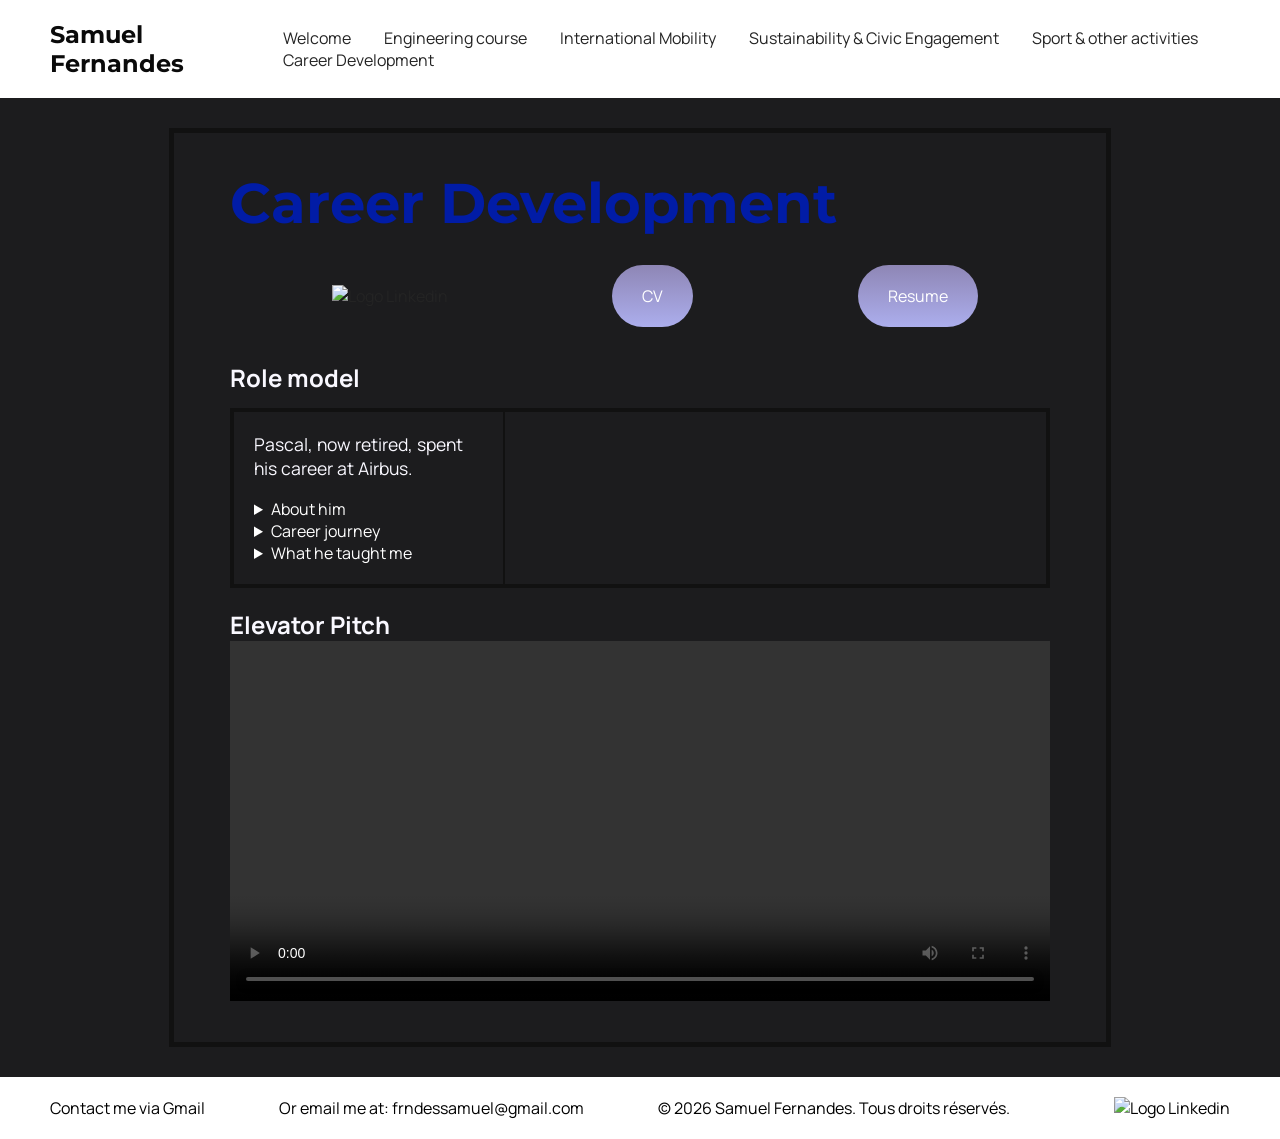
==== Career Development.html @ a3ace602 "Mise à jour du site" ====
<!DOCTYPE html>
<html lang="fr">

<head>
    <meta charset="utf-8" >
    <title>Portfolio - Robbie Lens Photographie</title>
    <link href="style/style.css" rel="stylesheet" >
    <link href="style/Career-Development.css" rel="stylesheet" >
    <link rel="preconnect" href="https://fonts.googleapis.com">
    <link rel="preconnect" href="https://fonts.gstatic.com" crossorigin>
    <link href="https://fonts.googleapis.com/css2?family=Manrope&family=Montserrat&display=swap" rel="stylesheet">
</head>

<body>
    <header>
        <nav>
            <p class="nom">Samuel Fernandes</p>
            <div>
                <a href="index.html">Welcome</a>
                <a href="Engineering course.html">Engineering course</a>
                <a href="International Mobility.html">International Mobility</a>
                <a href="Sustainability & Civic Engagement.html">Sustainability & Civic Engagement</a>
                <a href="Sport & other activities.html">Sport & other activities</a>
                <a href="Career Development.html">Career Development</a>
            </div>
        </nav>
    </header>
    <main>
        <section style="max-width: 820px; margin: 30px auto; padding: 36px 56px; border: 5px solid #111; color: #242424;">
            <h1 style="margin-bottom: 28px;">Career Development</h1>

            <div style="display: flex; justify-content: space-around; align-items: center; gap: 20px; flex-wrap: wrap; margin-bottom: 34px;">
                <a target="_blank" href="https://www.linkedin.com/in/samuel-fernandes-414a6a2a8" class="lien-icone">
                        <img class="logo-linkedin2" src="images/LinkedIn-Logo.png" alt="Logo Linkedin" >
                </a>
                <a href="CV - Samuel Fernandes.pdf" target="_blank" rel="noopener noreferrer" class="cta">CV</a>
                <a href="Resume - Samuel Fernandes.pdf" target="_blank" rel="noopener noreferrer" class="cta">Resume</a>
            </div>

            <h2 style=" margin-bottom: 14px;">Role model</h2>
            <div style="display: grid; grid-template-columns: repeat(3, 1fr); border: 4px solid #111; margin-bottom: 20px;">
                <div style="padding: 20px; border-right: 2px solid #111; color: #fff;">
                    <p style="margin-bottom: 18px;">Pascal, now retired, spent his career at Airbus.</p>
                    <details>
                        <summary>About him</summary>
                        His path—from a working-class background to engineering studies in Toulouse, a PhD in system safety, and research in California—shows the value of perseverance and lifelong learning. Although he faced setbacks, including a failed interview and a lack of confidence sometimes, he eventually found his place in the aerospace industry.
                    </details>
                    <details>
                        <summary>Career journey</summary>
                        At Airbus, he contributed to flight-control systems and innovation for the A380, taking on roles as technical expert, systems architect, project manager, and department head. He valued thoughtful career choices, openness to opportunities, and developing his team.
                    </details>
                    <details>
                        <summary>What he taught me</summary>
                        Engineering takes sound judgment, teamwork, adaptability, and the confidence to speak up. His career inspires me to pursue embedded systems in the space sector with curiosity and a commitment to meaningful work.
                    </details>
                </div>
            </div>

            <h2>Elevator Pitch</h2>
            <video controls width="100%" height="360" aria-label="Emplacement réservé pour une vidéo">
                <!-- Ajouter ici une source, par exemple : <source src="video.mp4" type="video/mp4"> -->
            </video>
        </section>
    </main>
    <footer>
        <a href="https://mail.google.com/mail/?view=cm&amp;fs=1&amp;to=frndessamuel%40gmail.com" target="_blank" rel="noopener noreferrer">Contact me via Gmail</a>
        <p class="footer-text">Or email me at: frndessamuel@gmail.com</p>
        <p class="footer-text">© 2026 Samuel Fernandes. Tous droits réservés.</p>
        <div>
            <a target="_blank" href="https://www.linkedin.com/in/samuel-fernandes-414a6a2a8" class="lien-icone">
                <img class="logo-linkedin" src="images/linkedin.png" alt="Logo Linkedin" >
            </a>
        </div>
    </footer>
</body>
---- style/style.css ----
* {
    margin: 0;
}
  
body {
    min-height: 100vh;
    display: flex;
    flex-direction: column;
    font-family: 'Manrope', sans-serif;
    font-size: 1em;
    background-color: #1c1c1e;
    color: #fefefe;
}
  
a {
    color: #242424;
    text-decoration: none;
}
  
em {
    color: #011ca6;
    font-style: normal;
}
  
h1 {
    font-size: 3.5em;
    color: #011ca6;
    font-family: 'Montserrat', sans-serif;
}
  
h2 {
    color: #f9f8ff;
}
  
p,li {
    font-size: 1.1em;
    color: #f9f8ff;
}
  
header,footer {
    background-color: white;
    padding: 20px 50px;
}

header {
    position: sticky;
    top: 0;
    z-index: 10;
}
  
.cta {
    display: inline-block;
    background: linear-gradient(#8e86b5, #acaeed);
    color: white;
    border-radius: 50px;
    padding: 20px 30px;
}
  
a:hover {
    text-decoration: underline;
}
  
.cta:hover {
    background: linear-gradient(#696484, #8788ba);
    text-decoration: none;
}
  
.lien-icone {
    margin-left: 30px;
}
  
.lien-icone:hover {
    opacity: 0.5;
}
  
section {
    padding: 80px;
}

main {
  flex-grow: 1;
}

footer,nav {
    color: #242424;
    display: flex;
    flex-direction: row;
    align-items: center;
    justify-content: space-between;
    margin-top: auto;
    flex-grow: 0;
    flex-shrink: 0;
}

.footer-text {
    color: #000;
    font-size: 1em;
}

footer a {
    color: #000;
}

.logo-linkedin {
    width: 64px;
    height: auto;
}

.logo-linkedin2 {
    width: 128px;
    height: auto;
}


.nom {
    font-size: 1.5em;
    color: #0a0a0a;
    font-family: 'Montserrat', sans-serif;
    font-weight: bold;
}
  
nav a {
    margin-left: 30px;
}

@media screen and (max-width: 996px) {
    header nav {
      flex-direction: column;
      align-items: center;
      justify-content: center;
}
}  

@media (prefers-color-scheme: dark) {
    body {
        background-color: #0e0031;
        color: #fefefe;
    }
    a {
        color: #000000;
    }
    img {
        filter: grayscale(20%);
    }
}
---- style/Career-Development.css ----
.portfolio-section-photos {
    background-color: white;
}
  
.portfolio-section-photos h2 {
    color: #242424;
    margin-bottom: 80px;
}

.elements {
  display: flex;
}
.elements .element {
  display: flex;
  align-items: center;
  gap: 16px;
  flex-wrap: wrap;
}
.elements .lien-icone {
  margin-left: 0;
}
.grid-paysages {
    display: grid;
    grid-template-columns: 1fr 1fr 1fr;
    grid-template-rows: 300px 300px 300px;
    gap: 15px;
}
  
.grid-portraits {
    display: grid;
    grid-template-columns: 1fr 1fr 1fr;
    grid-template-rows: 300px 300px;
    gap: 15px;
}
  
.grid-paysages img, .grid-portraits img {
    width: 100%;
    height: 100%;
    object-fit: cover;
}
  
.lien-conteneur-photo {
    position: relative;
}
  
.photo-hover {
    position: absolute;
    top: 0;
    left: 0;
    right: 0;
    bottom: 0;
    display: flex;
    align-items: center;
    justify-content: center;
    font-size: 1.5em;
    color: white;
    background-color: rgba(0, 0, 0, 0.7);
    display: none;
}
  
.lien-conteneur-photo:hover .photo-hover {
    display: flex;
}

@media screen and (max-width: 996px) {
    .grid-paysages {
      grid-template-columns: 1fr;
      gap: 15px;
}
}
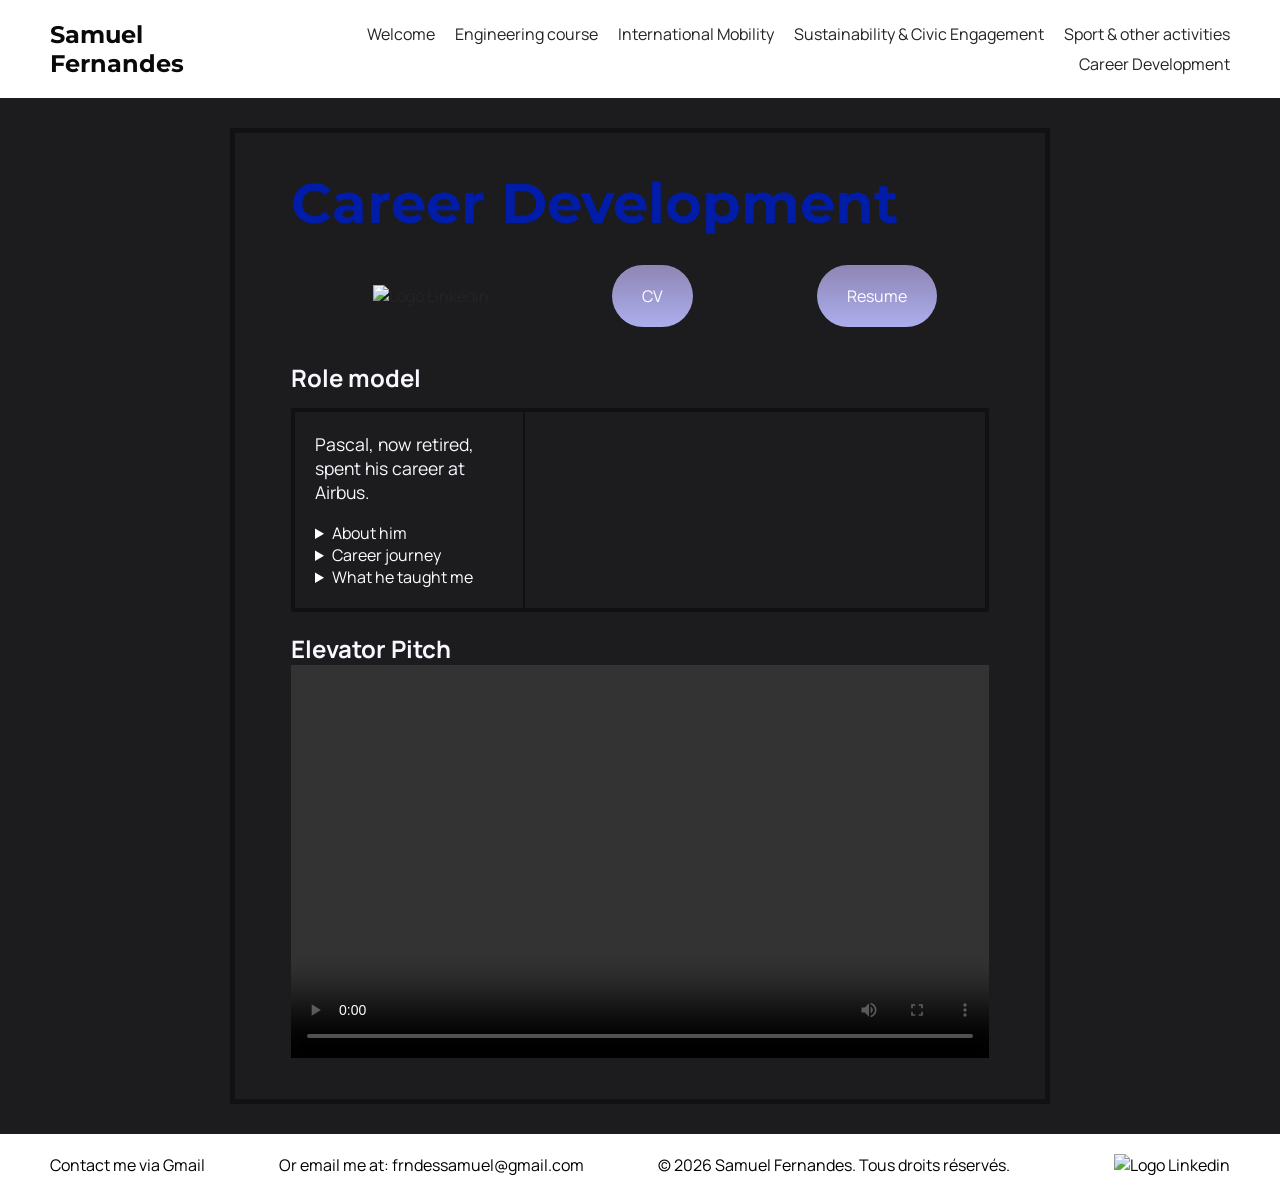
==== commit b1be8997: "Mise à jour du site pour tout appareil" ====
--- a/Career Development.html
+++ b/Career Development.html
@@ -3,6 +3,7 @@
 
 <head>
     <meta charset="utf-8" >
+    <meta name="viewport" content="width=device-width, initial-scale=1">
     <title>Portfolio - Robbie Lens Photographie</title>
     <link href="style/style.css" rel="stylesheet" >
     <link href="style/Career-Development.css" rel="stylesheet" >
--- a/style/style.css
+++ b/style/style.css
@@ -1,9 +1,11 @@
 * {
     margin: 0;
+    box-sizing: border-box;
 }
   
 body {
     min-height: 100vh;
+    width: 100%;
     display: flex;
     flex-direction: column;
     font-family: 'Manrope', sans-serif;
@@ -23,7 +25,7 @@
 }
   
 h1 {
-    font-size: 3.5em;
+    font-size: clamp(2rem, 5vw, 3.5em);
     color: #011ca6;
     font-family: 'Montserrat', sans-serif;
 }
@@ -39,7 +41,7 @@
   
 header,footer {
     background-color: white;
-    padding: 20px 50px;
+    padding: 20px clamp(16px, 5vw, 50px);
 }
 
 header {
@@ -74,11 +76,12 @@
 }
   
 section {
-    padding: 80px;
+    padding: clamp(24px, 5vw, 80px);
 }
 
 main {
   flex-grow: 1;
+  min-width: 0;
 }
 
 footer,nav {
@@ -92,6 +95,17 @@
     flex-shrink: 0;
 }
 
+nav {
+    gap: 24px;
+}
+
+nav > div {
+    display: flex;
+    flex-wrap: wrap;
+    justify-content: flex-end;
+    gap: 8px 20px;
+}
+
 .footer-text {
     color: #000;
     font-size: 1em;
@@ -120,7 +134,39 @@
 }
   
 nav a {
-    margin-left: 30px;
+    margin-left: 0;
+}
+
+img,
+video {
+    max-width: 100%;
+}
+
+video {
+    height: auto;
+    aspect-ratio: 16 / 9;
+}
+
+table {
+    display: block;
+    max-width: 100%;
+    overflow-x: auto;
+}
+
+.accueil-introduction {
+    width: min(100%, 1100px);
+    gap: clamp(24px, 5vw, 64px);
+}
+
+main .accueil-introduction > div {
+    min-width: 0;
+    padding-right: 0;
+}
+
+.accueil-introduction img {
+    flex: 0 1 256px;
+    width: min(256px, 100%);
+    height: auto;
 }
 
 @media screen and (max-width: 996px) {
@@ -128,8 +174,64 @@
       flex-direction: column;
       align-items: center;
       justify-content: center;
-}
-}  
+      gap: 16px;
+    }
+
+    nav > div {
+        justify-content: center;
+    }
+
+    .accueil-introduction {
+        flex-direction: column;
+        align-items: center;
+    }
+
+    main .accueil-introduction {
+        width: 100%;
+    }
+
+    .accueil-introduction > div {
+        width: 100%;
+    }
+}
+
+@media screen and (max-width: 600px) {
+    header,
+    footer {
+        padding: 16px;
+    }
+
+    nav > div {
+        gap: 10px 16px;
+    }
+
+    nav a {
+        text-align: center;
+    }
+
+    footer {
+        flex-wrap: wrap;
+        justify-content: center;
+        gap: 12px;
+        text-align: center;
+    }
+
+    footer > div {
+        flex-basis: 100%;
+    }
+
+    section {
+        padding: 24px 16px;
+    }
+
+    main h2 {
+        margin-bottom: 32px;
+    }
+
+    .accueil-introduction img {
+        flex-basis: auto;
+    }
+}
 
 @media (prefers-color-scheme: dark) {
     body {
--- a/style/Career-Development.css
+++ b/style/Career-Development.css
@@ -21,15 +21,15 @@
 }
 .grid-paysages {
     display: grid;
-    grid-template-columns: 1fr 1fr 1fr;
-    grid-template-rows: 300px 300px 300px;
+    grid-template-columns: repeat(3, minmax(0, 1fr));
+    grid-auto-rows: 300px;
     gap: 15px;
 }
   
 .grid-portraits {
     display: grid;
-    grid-template-columns: 1fr 1fr 1fr;
-    grid-template-rows: 300px 300px;
+    grid-template-columns: repeat(3, minmax(0, 1fr));
+    grid-auto-rows: 300px;
     gap: 15px;
 }
   
@@ -64,7 +64,32 @@
 
 @media screen and (max-width: 996px) {
     .grid-paysages {
-      grid-template-columns: 1fr;
+      grid-template-columns: repeat(2, minmax(0, 1fr));
       gap: 15px;
 }
+}
+
+@media screen and (max-width: 700px) {
+    .grid-paysages,
+    .grid-portraits {
+        grid-template-columns: minmax(0, 1fr);
+        grid-auto-rows: minmax(220px, 60vw);
+    }
+
+    main > section {
+        width: calc(100% - 32px);
+        margin: 16px auto !important;
+        padding: 24px 16px !important;
+    }
+}
+
+@media screen and (max-width: 996px) {
+    main > section > div[style*="grid-template-columns: repeat(3, 1fr)"] {
+        grid-template-columns: minmax(0, 1fr) !important;
+    }
+
+    main > section > div[style*="grid-template-columns: repeat(3, 1fr)"] > div {
+        border-right: 0 !important;
+        border-bottom: 2px solid #111;
+    }
 }
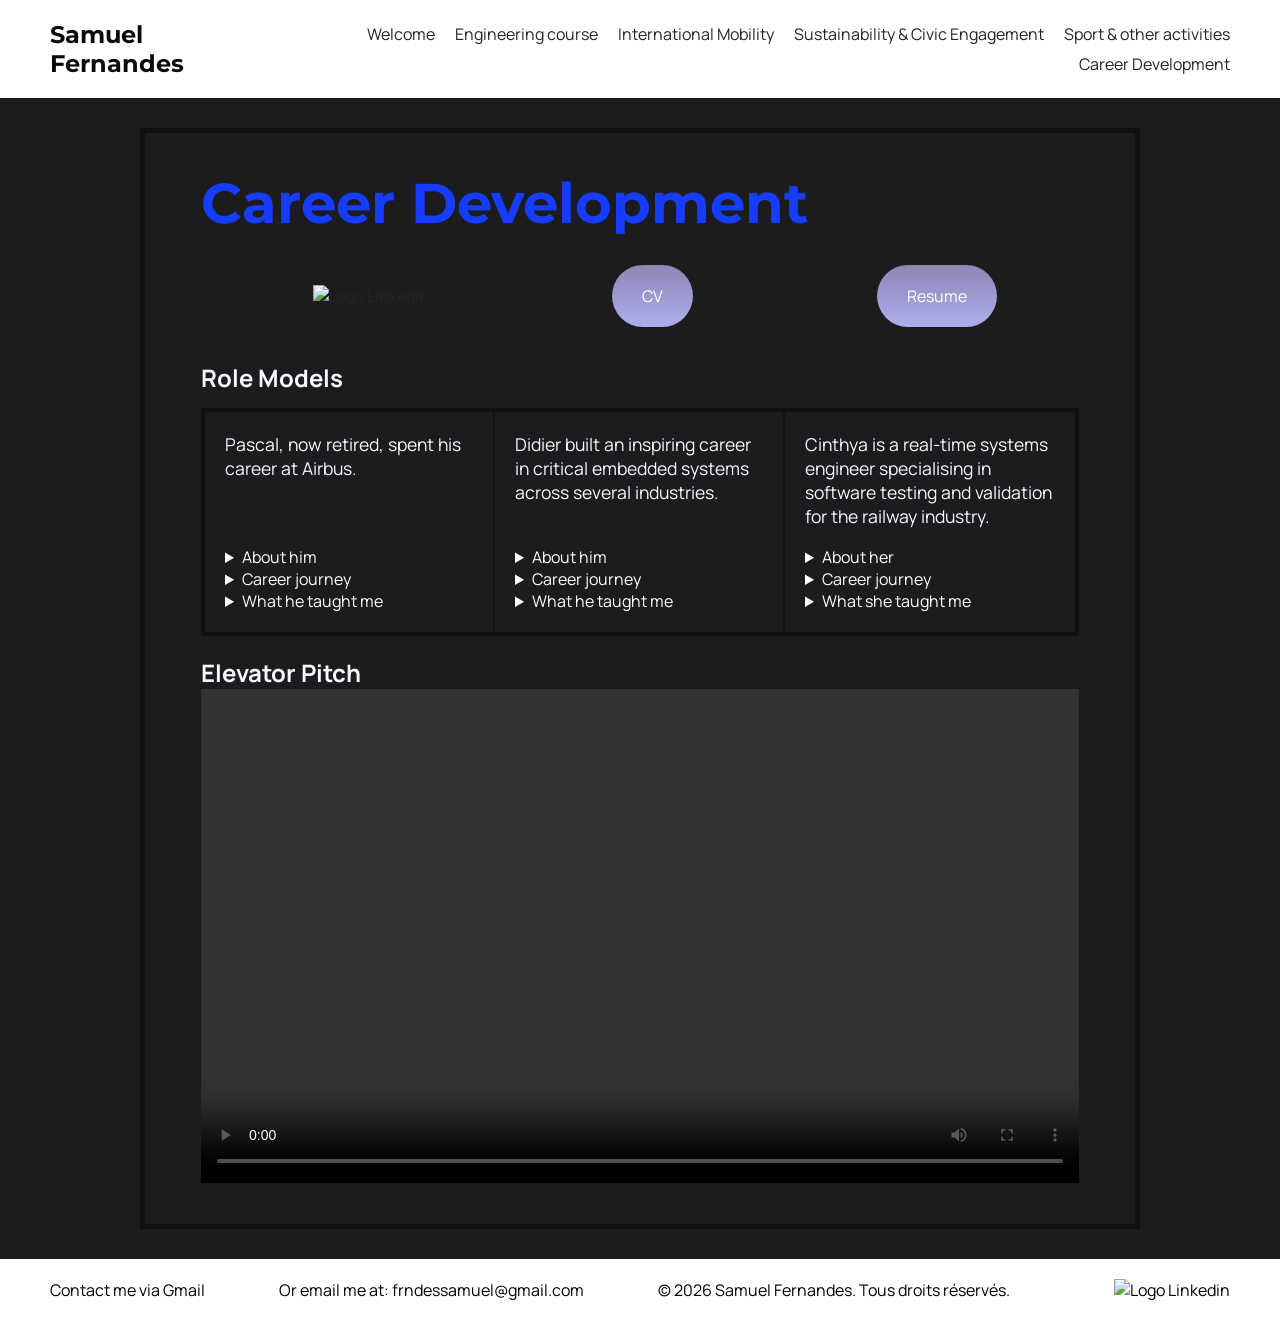
==== commit fd41630a: "Mise à jour finale du site" ====
--- a/Career Development.html
+++ b/Career Development.html
@@ -1,10 +1,10 @@
 <!DOCTYPE html>
-<html lang="fr">
+<html lang="en">
 
 <head>
     <meta charset="utf-8" >
     <meta name="viewport" content="width=device-width, initial-scale=1">
-    <title>Portfolio - Robbie Lens Photographie</title>
+    <title>Career Development - Samuel Fernandes</title>
     <link href="style/style.css" rel="stylesheet" >
     <link href="style/Career-Development.css" rel="stylesheet" >
     <link rel="preconnect" href="https://fonts.googleapis.com">
@@ -27,7 +27,7 @@
         </nav>
     </header>
     <main>
-        <section style="max-width: 820px; margin: 30px auto; padding: 36px 56px; border: 5px solid #111; color: #242424;">
+        <section style="max-width: 1000px; margin: 30px auto; padding: 36px 56px; border: 5px solid #111; color: #242424;">
             <h1 style="margin-bottom: 28px;">Career Development</h1>
 
             <div style="display: flex; justify-content: space-around; align-items: center; gap: 20px; flex-wrap: wrap; margin-bottom: 34px;">
@@ -38,28 +38,64 @@
                 <a href="Resume - Samuel Fernandes.pdf" target="_blank" rel="noopener noreferrer" class="cta">Resume</a>
             </div>
 
-            <h2 style=" margin-bottom: 14px;">Role model</h2>
+            <h2 style=" margin-bottom: 14px;">Role Models</h2>
             <div style="display: grid; grid-template-columns: repeat(3, 1fr); border: 4px solid #111; margin-bottom: 20px;">
-                <div style="padding: 20px; border-right: 2px solid #111; color: #fff;">
+                <div style="padding: 20px; border-right: 2px solid #111; color: #fff; display: flex; flex-direction: column;">
                     <p style="margin-bottom: 18px;">Pascal, now retired, spent his career at Airbus.</p>
-                    <details>
-                        <summary>About him</summary>
-                        His path—from a working-class background to engineering studies in Toulouse, a PhD in system safety, and research in California—shows the value of perseverance and lifelong learning. Although he faced setbacks, including a failed interview and a lack of confidence sometimes, he eventually found his place in the aerospace industry.
-                    </details>
-                    <details>
-                        <summary>Career journey</summary>
-                        At Airbus, he contributed to flight-control systems and innovation for the A380, taking on roles as technical expert, systems architect, project manager, and department head. He valued thoughtful career choices, openness to opportunities, and developing his team.
-                    </details>
-                    <details>
-                        <summary>What he taught me</summary>
-                        Engineering takes sound judgment, teamwork, adaptability, and the confidence to speak up. His career inspires me to pursue embedded systems in the space sector with curiosity and a commitment to meaningful work.
-                    </details>
+                    <div style="margin-top: auto;">
+                        <details>
+                            <summary>About him</summary>
+                            His path from a working class background to engineering studies in Toulouse, a PhD in system safety, and research in California shows the value of perseverance and lifelong learning. Although he faced setbacks, including a failed interview and a lack of confidence sometimes, he eventually found his place in the aerospace industry.
+                        </details>
+                        <details>
+                            <summary>Career journey</summary>
+                            At Airbus, he contributed to flight control systems and innovation for the A380, taking on roles as technical expert, systems architect, project manager, and department head. He valued thoughtful career choices, openness to opportunities, and developing his team.
+                        </details>
+                        <details>
+                            <summary>What he taught me</summary>
+                            Engineering takes sound judgment, teamwork, adaptability, and the confidence to speak up. His career inspires me to pursue embedded systems in the space sector with curiosity and a commitment to meaningful work.
+                        </details>
+                    </div>
+                </div>
+                <div style="padding: 20px; border-right: 2px solid #111; color: #fff; display: flex; flex-direction: column;">
+                    <p style="margin-bottom: 18px;">Didier built an inspiring career in critical embedded systems across several industries.</p>
+                    <div style="margin-top: auto;">
+                        <details>
+                            <summary>About him</summary>
+                            He began as an electronics technician, then continued his education and became an engineer. His journey shows that it is possible to grow professionally while continuing to learn.
+                        </details>
+                        <details>
+                            <summary>Career journey</summary>
+                            Didier progressed from development engineering to architecture, technical and project leadership, and eventually technical director. He worked in aerospace, rail, defence, and industry, contributing to critical embedded systems.
+                        </details>
+                        <details>
+                            <summary>What he taught me</summary>
+                            His path shows me that a career does not have to be linear. In a smaller organisation, contributing to research and development, manufacturing, and customer support can offer a broad view of how reliable systems are designed and delivered. His curiosity and interest in innovation encourage me to keep learning and stay open to new opportunities.
+                        </details>
+                    </div>
+                </div>
+                <div style="padding: 20px; color: #fff; display: flex; flex-direction: column;">
+                    <p style="margin-bottom: 18px;">Cinthya is a real-time systems engineer specialising in software testing and validation for the railway industry.</p>
+                    <div style="margin-top: auto;">
+                        <details>
+                            <summary>About her</summary>
+                            After studying physics with a focus on electronics, electrical energy and automation, she joined ENSEEIHT in the Communicating Systems programme. She then gained experience in embedded systems development before moving into software testing and validation.
+                        </details>
+                        <details>
+                            <summary>Career journey</summary>
+                            In her current work, she checks that railway control software meets customer requirements and demanding safety and reliability standards. Her experience connects embedded development with the verification needed to operate critical real time systems safely.
+                        </details>
+                        <details>
+                            <summary>What she taught me</summary>
+                            Cinthya's path shows me that testing and validation are central engineering disciplines, not just final checks. Her experience at ENSEEIHT and in safety critical rail systems is especially relevant to my goal of designing dependable embedded systems for space applications.
+                        </details>
+                    </div>
                 </div>
             </div>
 
             <h2>Elevator Pitch</h2>
             <video controls width="100%" height="360" aria-label="Emplacement réservé pour une vidéo">
-                <!-- Ajouter ici une source, par exemple : <source src="video.mp4" type="video/mp4"> -->
+                <source src="C:\Users\ferna\OneDrive\Bureau\Programmation\HTML CSS\e-portfolio\Video 2026-11-01 at 13.27.10.mp4" type="video/mp4">
             </video>
         </section>
     </main>
--- a/style/style.css
+++ b/style/style.css
@@ -20,13 +20,13 @@
 }
   
 em {
-    color: #011ca6;
+    color: #163dff;
     font-style: normal;
 }
   
 h1 {
     font-size: clamp(2rem, 5vw, 3.5em);
-    color: #011ca6;
+    color: #163dff;
     font-family: 'Montserrat', sans-serif;
 }
   
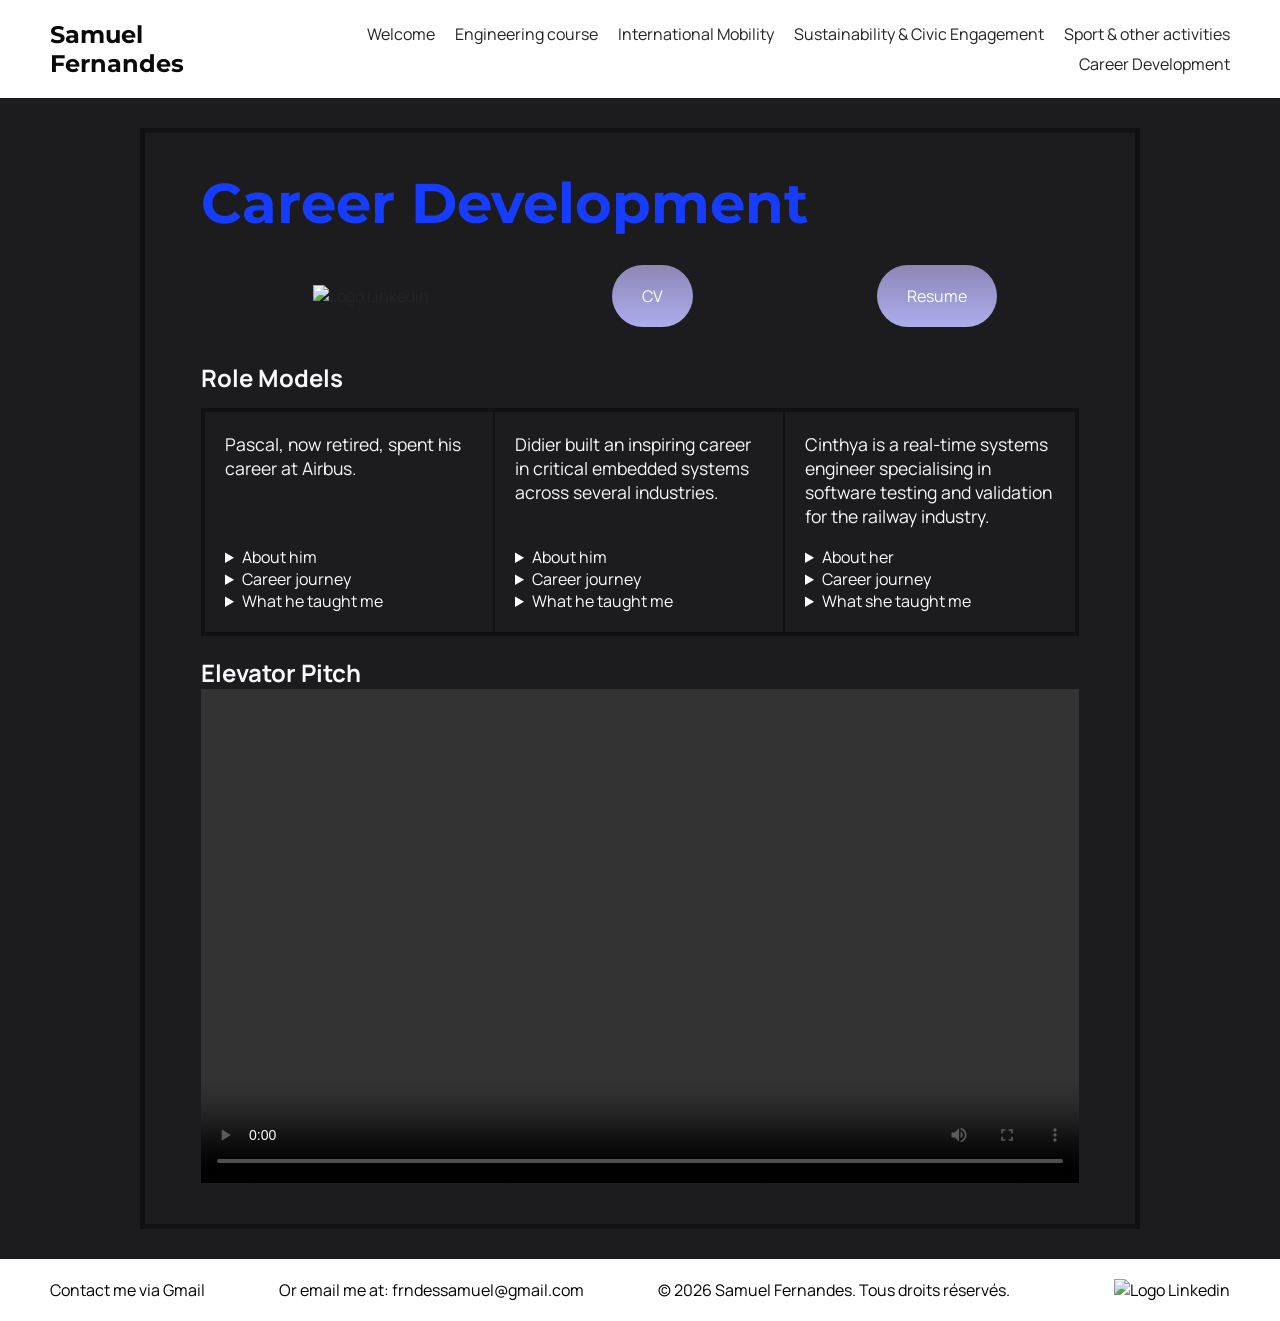
==== commit c28702b4: "Mise à jour vraiment vraiment finale (j'espère) du site" ====
--- a/Career Development.html
+++ b/Career Development.html
@@ -94,8 +94,9 @@
             </div>
 
             <h2>Elevator Pitch</h2>
-            <video controls width="100%" height="360" aria-label="Emplacement réservé pour une vidéo">
-                <source src="C:\Users\ferna\OneDrive\Bureau\Programmation\HTML CSS\e-portfolio\Video 2026-11-01 at 13.27.10.mp4" type="video/mp4">
+            <video controls playsinline preload="metadata" width="100%" height="360" aria-label="Elevator pitch video">
+                <source src="./Video%202026-11-01%20at%2013.27.10.mp4" type="video/mp4">
+                Votre navigateur ne peut pas lire cette vidéo. <a href="./Video%202026-11-01%20at%2013.27.10.mp4">Télécharger la vidéo</a>.
             </video>
         </section>
     </main>
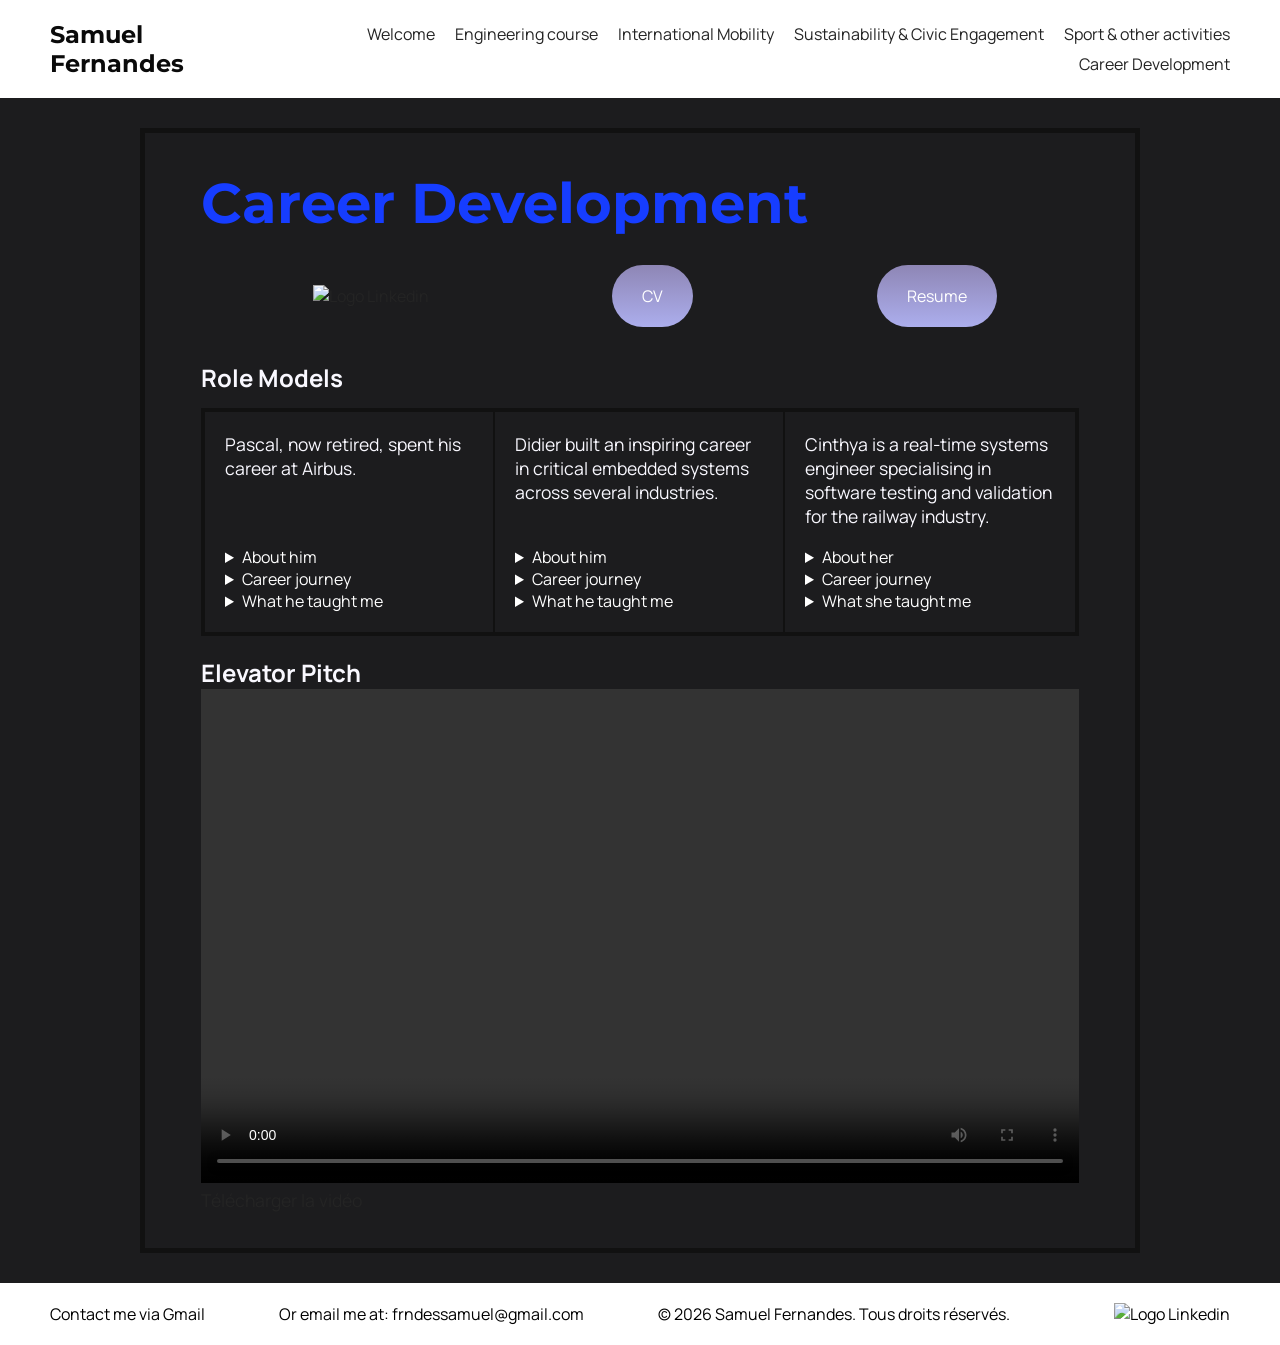
==== commit d1d0c61d: "..." ====
--- a/Career Development.html
+++ b/Career Development.html
@@ -96,8 +96,9 @@
             <h2>Elevator Pitch</h2>
             <video controls playsinline preload="metadata" width="100%" height="360" aria-label="Elevator pitch video">
                 <source src="./Video%202026-11-01%20at%2013.27.10.mp4" type="video/mp4">
-                Votre navigateur ne peut pas lire cette vidéo. <a href="./Video%202026-11-01%20at%2013.27.10.mp4">Télécharger la vidéo</a>.
+                Votre navigateur ne peut pas lire cette vidéo. Téléchargez-la avec le lien ci-dessous.
             </video>
+            <p><a href="./Video%202026-11-01%20at%2013.27.10.mp4" download="Elevator-Pitch.mp4">Télécharger la vidéo</a></p>
         </section>
     </main>
     <footer>
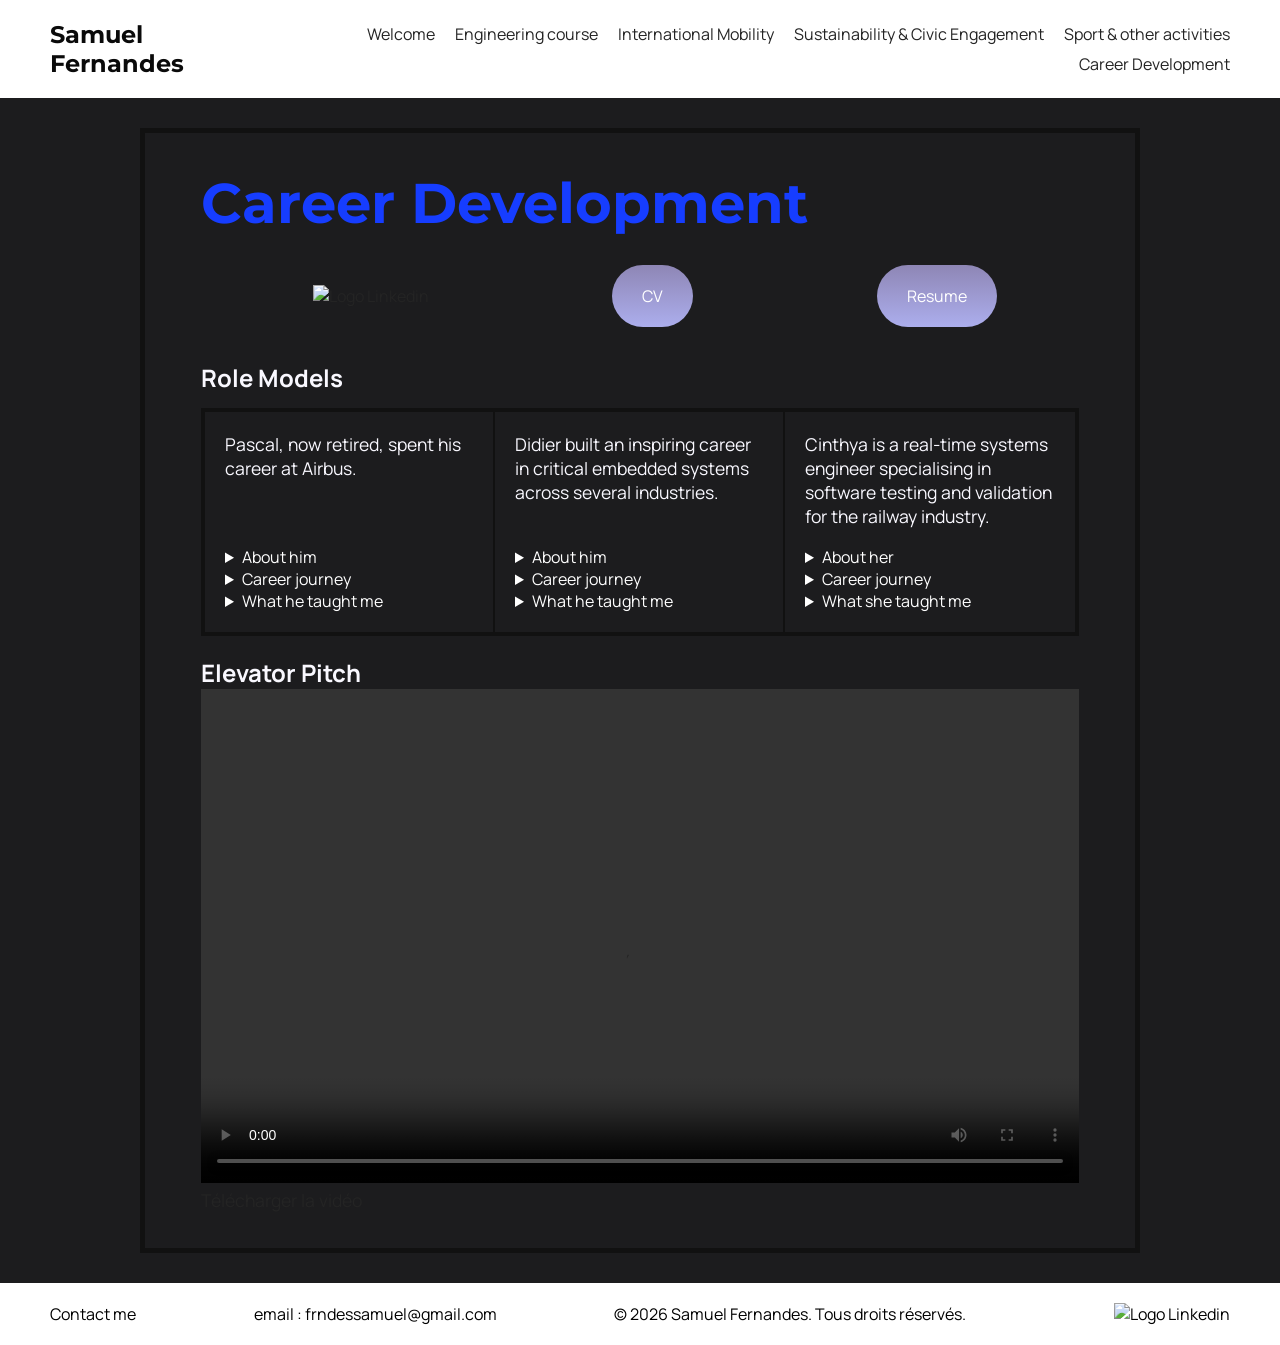
==== commit 9abc86a7: "V1" ====
--- a/Career Development.html
+++ b/Career Development.html
@@ -102,8 +102,8 @@
         </section>
     </main>
     <footer>
-        <a href="https://mail.google.com/mail/?view=cm&amp;fs=1&amp;to=frndessamuel%40gmail.com" target="_blank" rel="noopener noreferrer">Contact me via Gmail</a>
-        <p class="footer-text">Or email me at: frndessamuel@gmail.com</p>
+        <a href="https://mail.google.com/mail/?view=cm&amp;fs=1&amp;to=frndessamuel%40gmail.com" target="_blank" rel="noopener noreferrer">Contact me</a>
+        <p class="footer-text">email : frndessamuel@gmail.com</p>
         <p class="footer-text">© 2026 Samuel Fernandes. Tous droits réservés.</p>
         <div>
             <a target="_blank" href="https://www.linkedin.com/in/samuel-fernandes-414a6a2a8" class="lien-icone">
